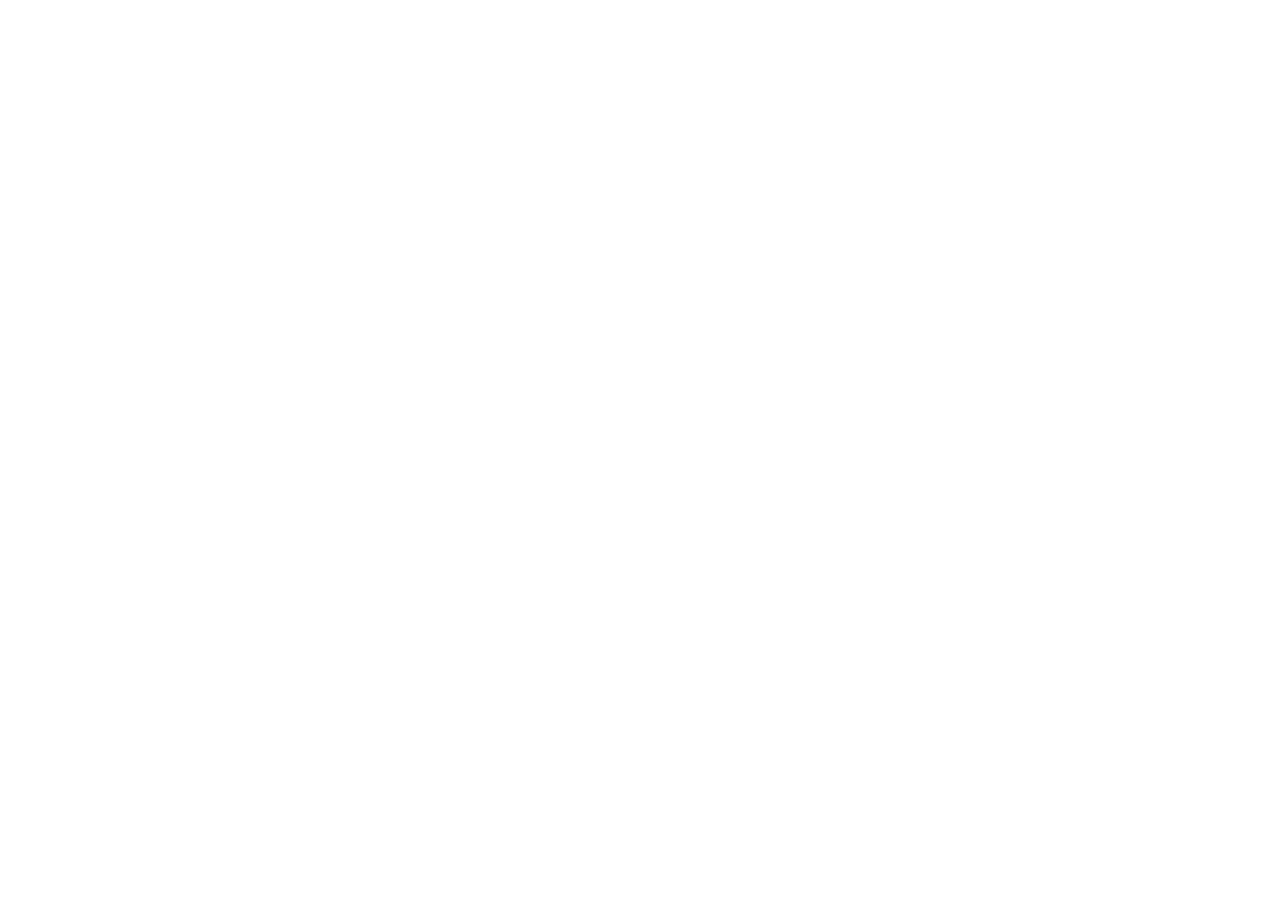
==== index.html @ a602722d "basic files created" ====
<!DOCTYPE html>
<html lang="en">
<head>
    <meta charset="UTF-8">
    <meta http-equiv="X-UA-Compatible" content="IE=edge">
    <meta name="viewport" content="width=device-width, initial-scale=1.0">
    <title>GitCard</title>
</head>
<body>
    
</body>
</html>
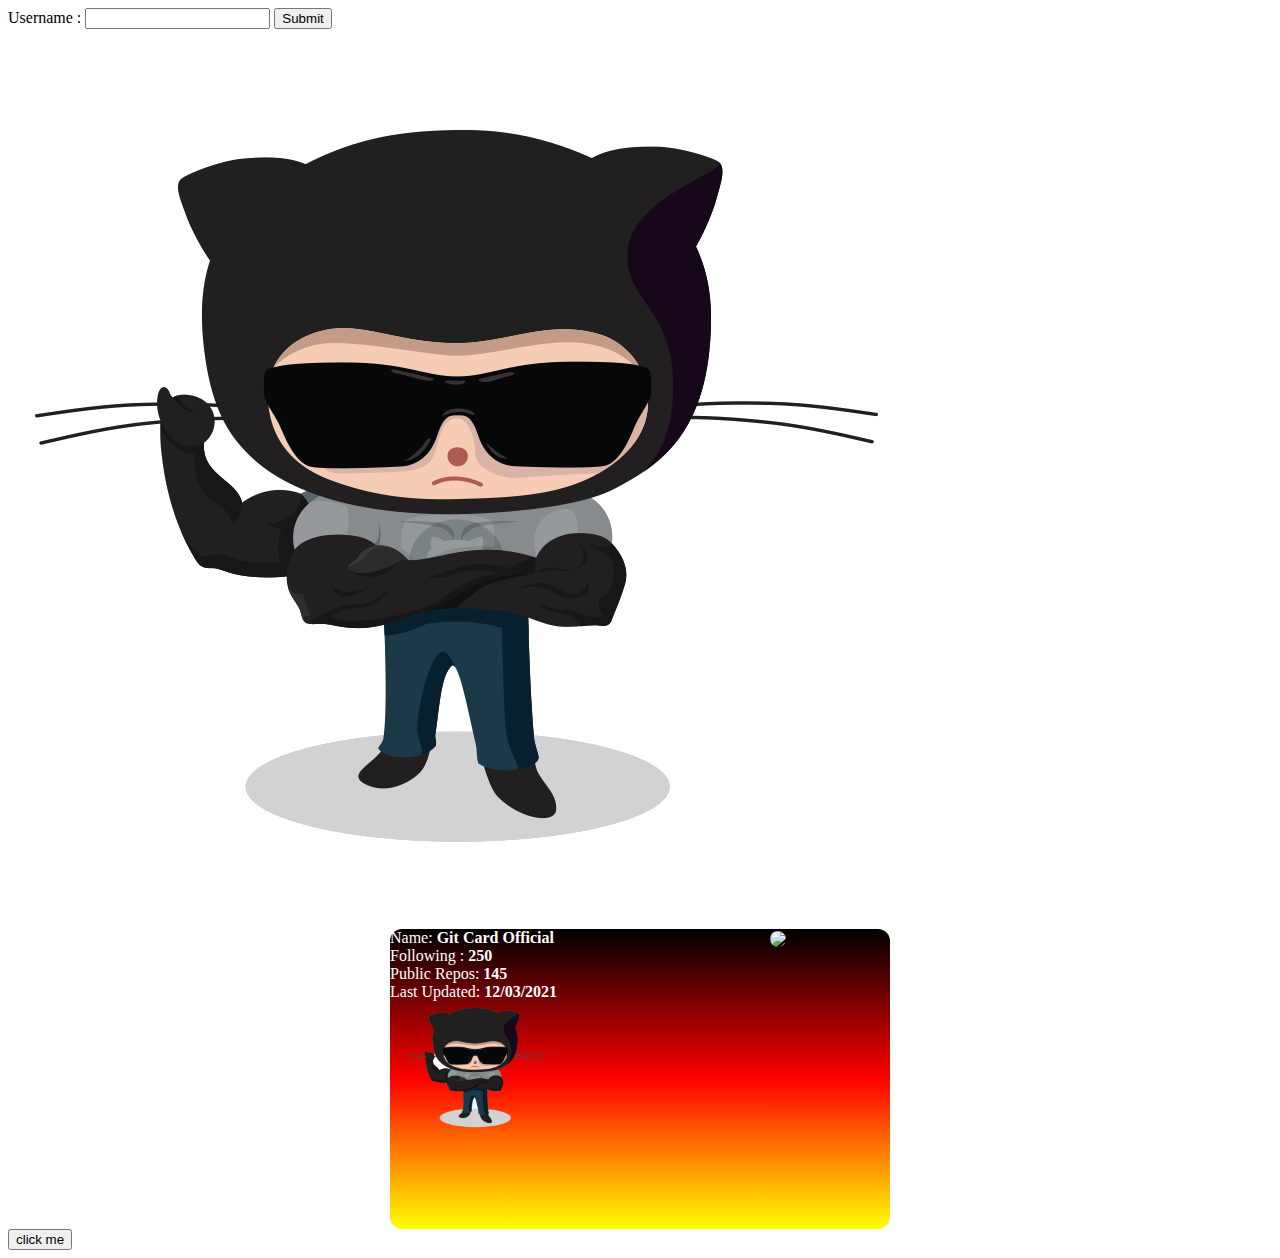
==== commit 0c56fa41: "JS and Index Updated" ====
--- a/index.html
+++ b/index.html
@@ -4,9 +4,42 @@
     <meta charset="UTF-8">
     <meta http-equiv="X-UA-Compatible" content="IE=edge">
     <meta name="viewport" content="width=device-width, initial-scale=1.0">
+    <script src="https://cdnjs.cloudflare.com/ajax/libs/html2canvas/1.3.1/html2canvas.min.js"></script>
+    <script src="script.js"></script>
+    <link rel="stylesheet" href="style.css">
+ 
     <title>GitCard</title>
 </head>
+<style>
+    .checked {
+      color: orange;
+    }
+    </style>
 <body>
+    <form onsubmit="getdetails(); return false;">
+        Username : <input type="name" id="unname" required>
+    <input type="submit">
+    </form>
+
+<img id = "text" src="images/git.png">
+<div id="test">
+    <div class="card">
     
+        
+        Name: <b><span id="name">Git Card Official </span></b><br>
+        Following : <b><span id="following">250</span></b><br>
+        Public Repos: <b><span id="prepo">145</span></b><br>
+        Last Updated: <b><span id ="lupdated">12/03/2021</span></b><br>
+    <div class="profile">
+        <img id="image" src="https://cdn.pixabay.com/photo/2015/10/05/22/37/blank-profile-picture-973460_1280.png" style="width: 100px; border-radius: 50%;"><br>
+    </div>
+    <div class="gitlogo">
+    </div>
+
+</div>
+</div>
+
+
+<button onclick= "html2canvas()" >click me</button>
 </body>
 </html>--- a/style.css
+++ b/style.css
@@ -0,0 +1,26 @@
+.card{
+    height: 300px;
+    width: 500px;
+    background-image: linear-gradient(black, red , yellow);
+    margin: auto;
+    color:white;
+    border-radius: 12px;
+}
+.gitlogo{
+    position: relative;
+    left: 10px;
+    top: -30px;
+    height: 150px;
+    width: 150px;
+    background-size: contain;
+    background-image: url('images/git.png');
+}
+.gitlogo img{
+    height: fit-content;
+    width: fit-content;    
+}
+.profile{
+    position: relative;
+    top: -70px;
+    left: 380px;
+}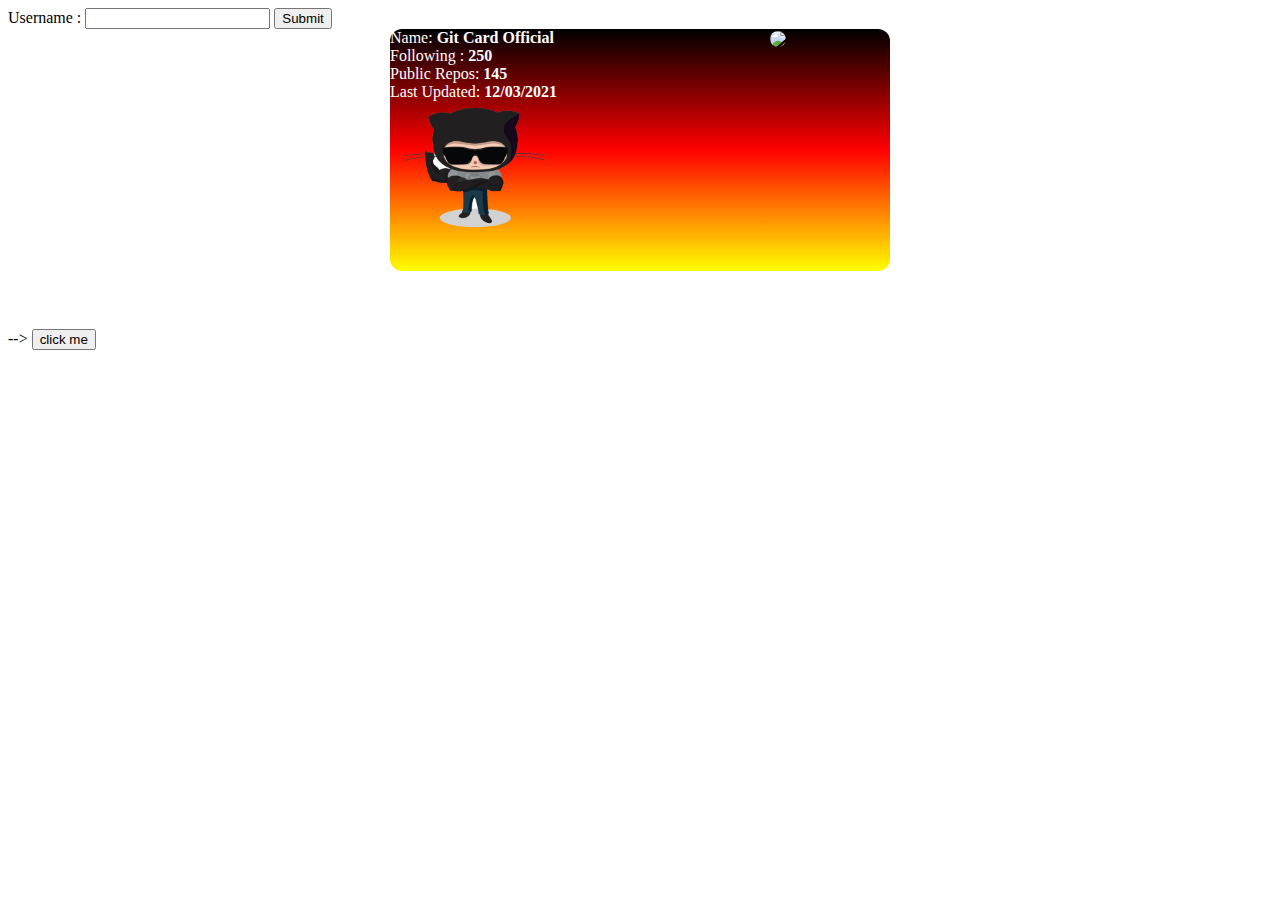
==== commit 97c4f2f9: "Added JS Functions" ====
--- a/index.html
+++ b/index.html
@@ -6,6 +6,7 @@
     <meta name="viewport" content="width=device-width, initial-scale=1.0">
     <script src="https://cdnjs.cloudflare.com/ajax/libs/html2canvas/1.3.1/html2canvas.min.js"></script>
     <script src="script.js"></script>
+    <script src="https://canvasjs.com/assets/script/canvasjs.min.js"></script>
     <link rel="stylesheet" href="style.css">
  
     <title>GitCard</title>
@@ -21,25 +22,46 @@
     <input type="submit">
     </form>
 
-<img id = "text" src="images/git.png">
-<div id="test">
-    <div class="card">
-    
-        
+<div class="test">
+    <div id="card">
         Name: <b><span id="name">Git Card Official </span></b><br>
         Following : <b><span id="following">250</span></b><br>
         Public Repos: <b><span id="prepo">145</span></b><br>
         Last Updated: <b><span id ="lupdated">12/03/2021</span></b><br>
-    <div class="profile">
-        <img id="image" src="https://cdn.pixabay.com/photo/2015/10/05/22/37/blank-profile-picture-973460_1280.png" style="width: 100px; border-radius: 50%;"><br>
-    </div>
-    <div class="gitlogo">
-    </div>
+        <div class="profile">
+            <img id="image" src="https://cdn.pixabay.com/photo/2015/10/05/22/37/blank-profile-picture-973460_1280.png" style="width: 100px; border-radius: 50%;">
+        </div>
+         <div class="gitlogo">
+        </div>
 
 </div>
 </div>
 
+<script type="text/javascript">
 
-<button onclick= "html2canvas()" >click me</button>
+    window.onload = function () {
+        var chart = new CanvasJS.Chart("chartContainer", {
+            title:{
+                text: "My First Chart in CanvasJS"              
+            },
+            data: [              
+            {
+                // Change type to "doughnut", "line", "splineArea", etc.
+                type: "column",
+                dataPoints: [
+                    { label: "apple",  y: 10  },
+                    { label: "orange", y: 15  },
+                    { label: "banana", y: 10  },
+                    { label: "mango",  y: 50  },
+                    { label: "grape",  y: 28  }
+                ]
+            }
+            ]
+        });
+        chart.render();
+    }
+    </script>
+<!-<div id="chartContainer" style="height: 300px; width: 50%;"></div>-->    
+<button onclick= "doCapture()" >click me</button>
 </body>
 </html>--- a/style.css
+++ b/style.css
@@ -1,11 +1,18 @@
-.card{
+.test{
+    max-width: 500px;
     height: 300px;
     width: 500px;
+    margin: auto;
+
+}
+
+#card{
     background-image: linear-gradient(black, red , yellow);
-    margin: auto;
     color:white;
     border-radius: 12px;
 }
+
+
 .gitlogo{
     position: relative;
     left: 10px;
@@ -20,6 +27,7 @@
     width: fit-content;    
 }
 .profile{
+    display: block;
     position: relative;
     top: -70px;
     left: 380px;
